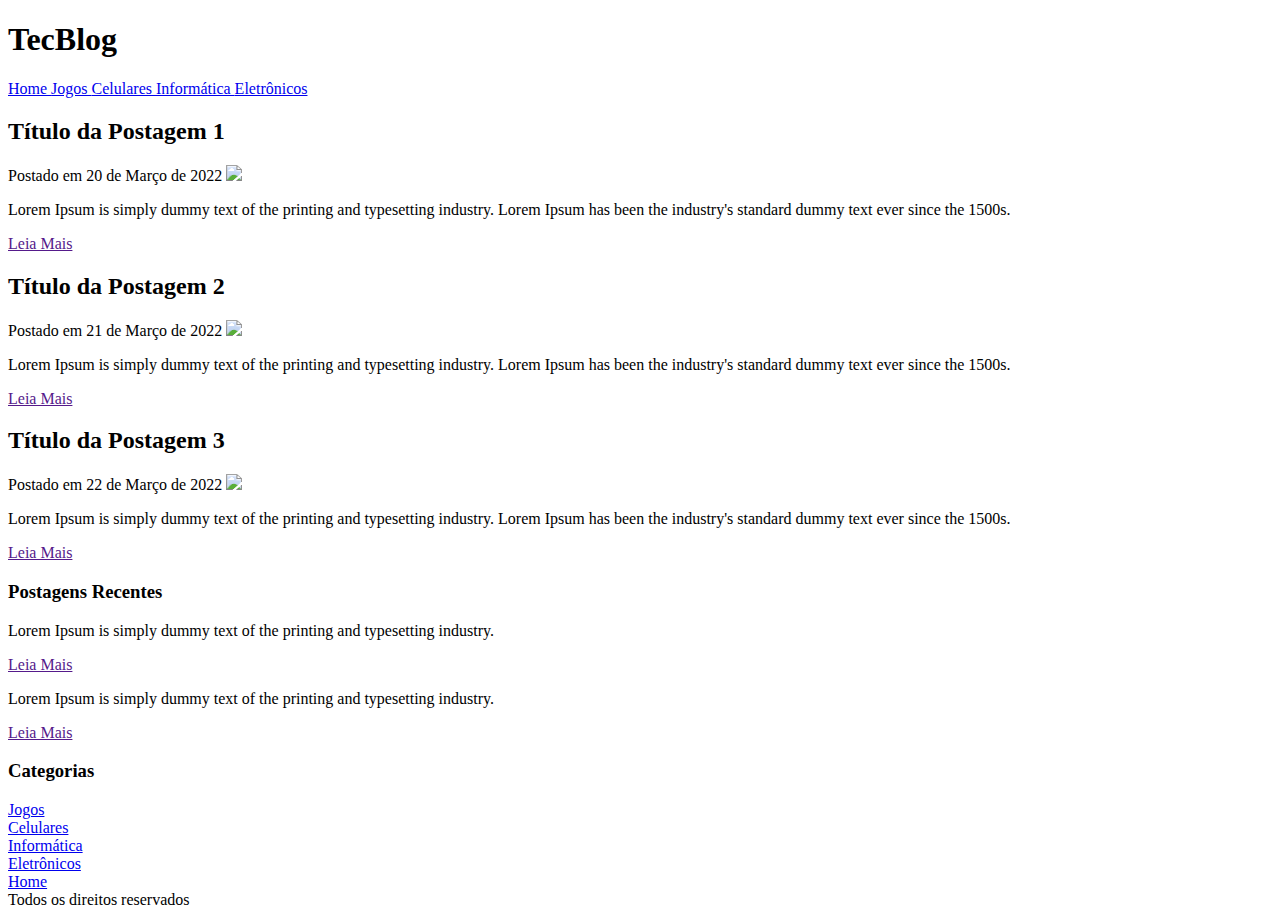
==== index.html @ 141009d9 "Add files via upload" ====
<!DOCTYPE html>
	<html>
	<head>
		<meta charset="utf-8">
		<title>Tecblog - O seu blog de tecnologia</title>
		<link rel="stylesheet" type="text/css" href="estilo.css">
	</head>

	<body>

		<div id="cabeçalho"> <!--início div cabeçalho-->

			<div id="titulo">
				<h1>Tec<span class="branco">Blog</h1></span>
			</div>

			<div id="menu">
			<a href="index.html"> Home </a>
			<a href="jogos.html"> Jogos </a>
			<a href="celulares.html"> Celulares </a>
			<a href="informatica.html"> Informática </a>
			<a href="eletronicos.html"> Eletrônicos </a>
			</div>

		</div> <!--fim div cabeçalho-->


		<div id="conteudo-principal"> <!--início principal-->
			
			<div id="postagens"> <!--inicio id postagens-->

			<div id="postagem">	
			<h2>Título da Postagem 1</h2>
			<span class="data-postagem">Postado em 20 de Março de 2022</span>

			<img src="imagem1.jpg">

			<p>
				Lorem Ipsum is simply dummy text of the printing and typesetting industry. Lorem Ipsum has been the industry's standard dummy text ever since the 1500s.
			</p>
			<a href=""> Leia Mais </a>
		</div>

		<div id="postagem">	
			<h2>Título da Postagem 2</h2>
			<span class="data-postagem">Postado em 21 de Março de 2022</span>

			<img src="imagem2.jpg">

			<p>
				Lorem Ipsum is simply dummy text of the printing and typesetting industry. Lorem Ipsum has been the industry's standard dummy text ever since the 1500s.
			</p>
			<a href=""> Leia Mais </a>
		</div>

		<div id="postagem">	
			<h2>Título da Postagem 3</h2>
			<span class="data-postagem">Postado em 22 de Março de 2022</span>

			<img src="imagem3.jpg">

			<p>
				Lorem Ipsum is simply dummy text of the printing and typesetting industry. Lorem Ipsum has been the industry's standard dummy text ever since the 1500s.
			</p>
			<a href=""> Leia Mais </a>
		</div>

		</div> <!--fim id postagens-->

			<div id="lateral"> <!-- inicio barra lateral-->
				<div class="conteudo-lateral">
					<h3>Postagens Recentes</h3>

					<div class="postagem-lateral"> 
						<p>Lorem Ipsum is simply dummy text of the printing and typesetting industry.</p>
						<a href="">Leia Mais </a>
					</div>

					<div class="postagem-lateral"> 
						<p>Lorem Ipsum is simply dummy text of the printing and typesetting industry.</p>
						<a href="">Leia Mais </a>
					</div>

				</div> <!--fim conteudo lateral-->

					<div class="conteudo-lateral"> <!--inicio conteudo lateral-->
						<h3>Categorias</h3>
						
						<a href="jogos.html">Jogos</a><br>
						<a href="celulares.html">Celulares</a><br>
						<a href="informatica.html">Informática</a><br>
						<a href="eletronicos">Eletrônicos</a><br>
						<a href="index.html">Home</a>
					</div>
				</div> <!--fim conteudo lateral-->

			</div> <!--fim barra lateral-->


			<div id="rodape">
				Todos os direitos reservados
			</div>
		</div> <!--fim principal-->

	</body>
	</html>
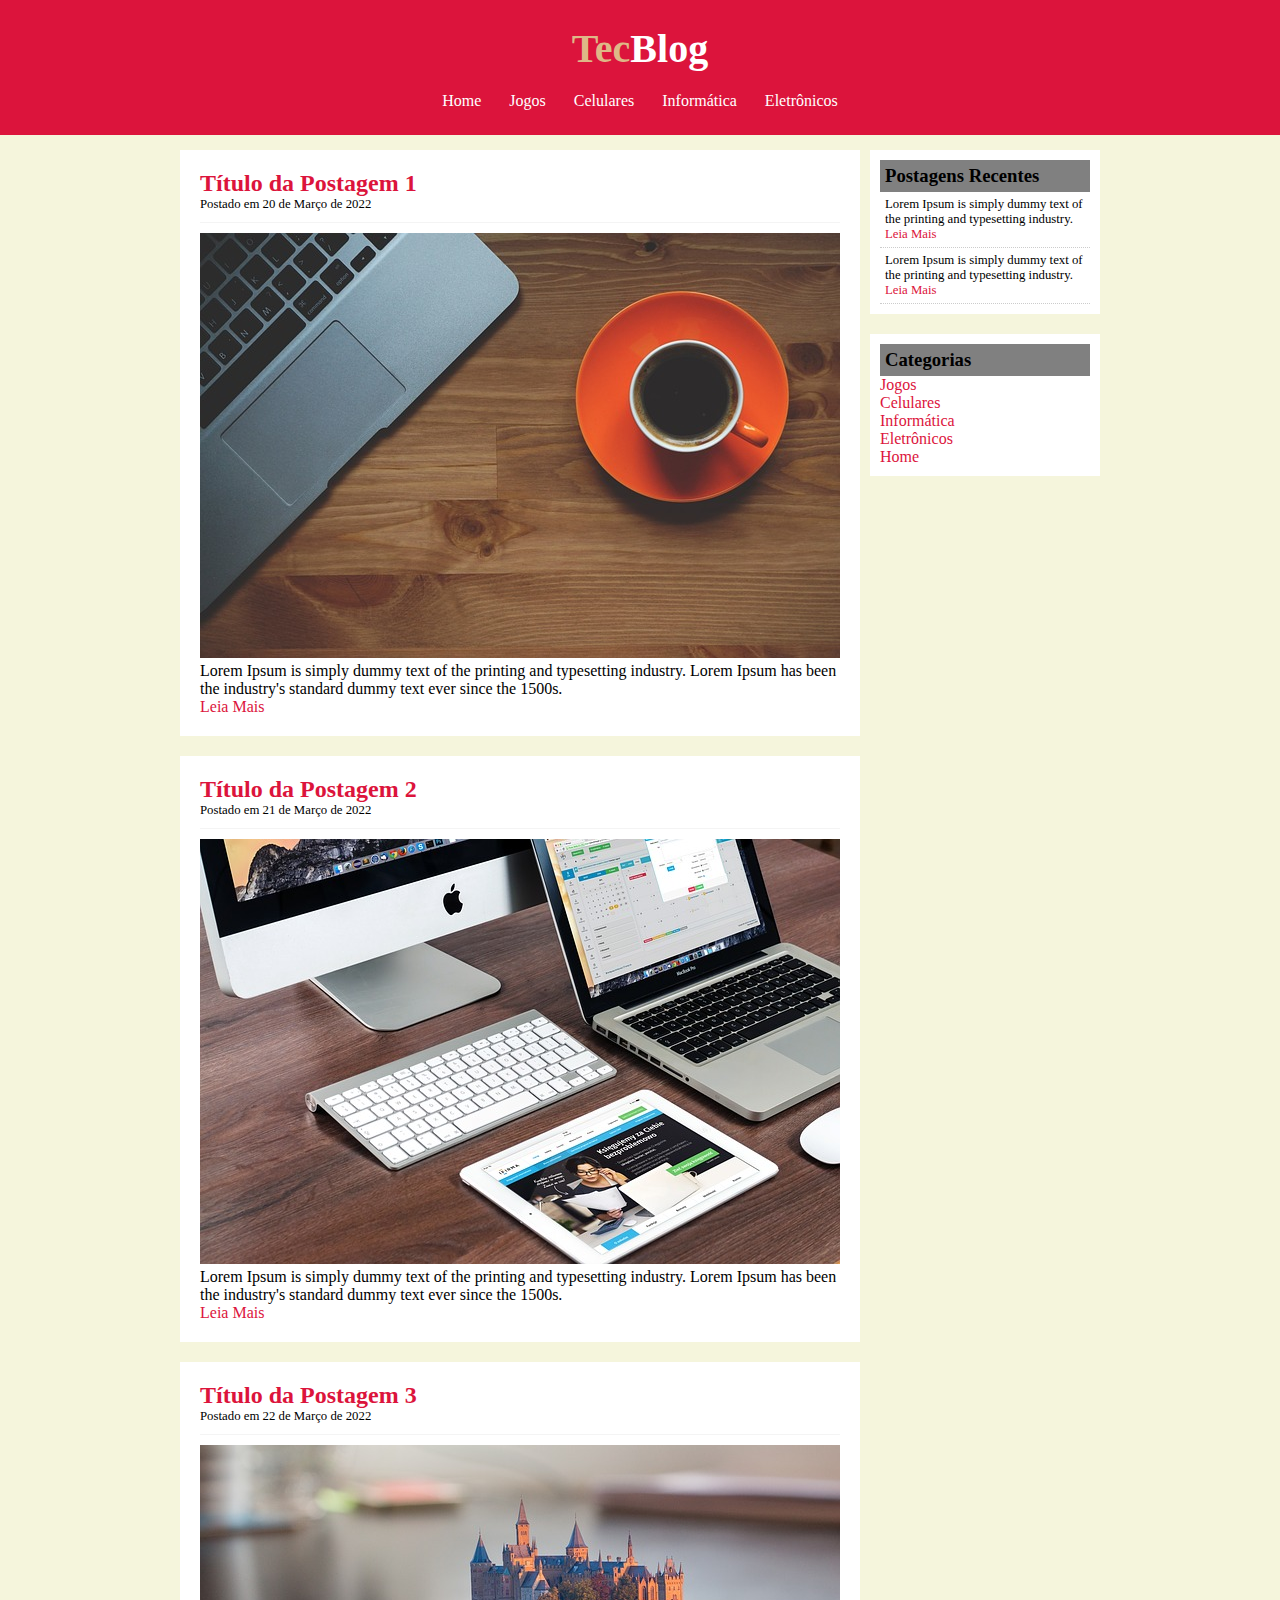
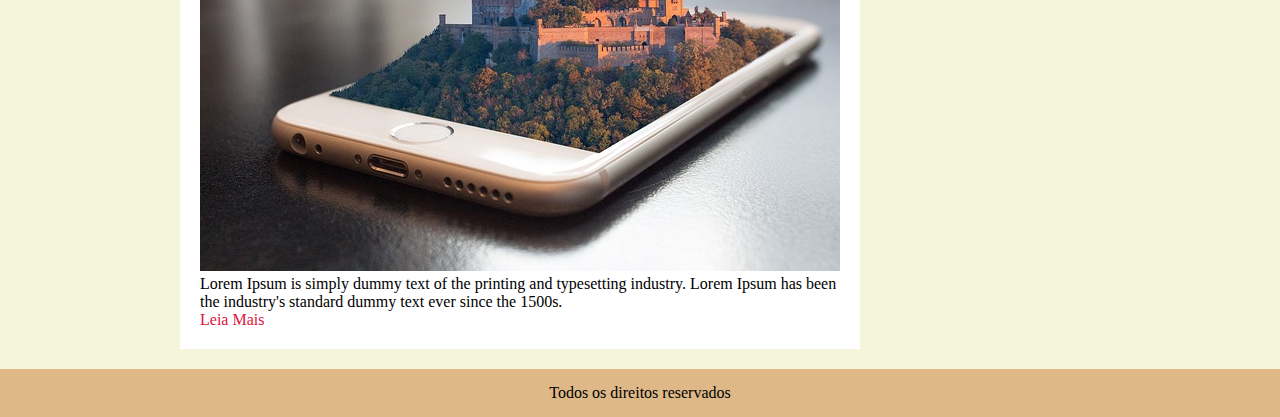
==== commit 9d7c3dd5: "adicionando alert e imagens" ====
--- a/index.html
+++ b/index.html
@@ -18,8 +18,8 @@
 			<a href="index.html"> Home </a>
 			<a href="jogos.html"> Jogos </a>
 			<a href="celulares.html"> Celulares </a>
-			<a href="informatica.html"> Informática </a>
-			<a href="eletronicos.html"> Eletrônicos </a>
+			<a href="#" onclick="construcao()"> Informática </a>
+			<a href="#" onclick="construcao()"> Eletrônicos </a>
 			</div>
 
 		</div> <!--fim div cabeçalho-->
@@ -88,8 +88,8 @@
 						
 						<a href="jogos.html">Jogos</a><br>
 						<a href="celulares.html">Celulares</a><br>
-						<a href="informatica.html">Informática</a><br>
-						<a href="eletronicos">Eletrônicos</a><br>
+						<a href="#" onclick="construcao()"> Informática </a><br>
+						<a href="#" onclick="construcao()"> Eletrônicos </a><br>
 						<a href="index.html">Home</a>
 					</div>
 				</div> <!--fim conteudo lateral-->
@@ -103,4 +103,10 @@
 		</div> <!--fim principal-->
 
 	</body>
-	</html>+	</html>
+
+	<script>
+		function construcao() {
+ 			alert("Página em construção")
+ 		}
+	</script>
--- a/estilo.css
+++ b/estilo.css
@@ -0,0 +1,123 @@
+* {
+	margin: 0px;
+	padding: 0px;
+}
+
+body {
+	background-color: #F5F5DC;
+	font-size: 1em;
+}
+
+/*cabeçalho*/
+
+#cabeçalho {
+	padding: 15px;
+	text-align: center;
+	background-color: #DC143C;
+}
+
+/*formatação de título*/
+#titulo, #menu {
+	padding: 10px;
+}
+
+a {
+	text-decoration: none;
+}
+
+/*formatação de links*/
+
+#cabeçalho a:link, #cabeçalho a:visited {
+	color: #FFF;
+	padding: 8px 12px;
+}
+
+#cabeçalho a:hover {
+	color: #DC143C;
+	background-color: #FFF;
+	text-decoration: none;
+}
+
+a:link, a:visited {
+	color: #DC143C;
+}
+
+a:hover {
+	text-decoration: underline;
+}
+
+
+/*formatações gerais*/
+
+#conteudo-principal {
+	width: 920px;
+	margin: 0 auto;
+	padding: 15px;
+}
+
+#postagem {
+	background-color: white;
+	padding: 20px;
+	margin-bottom: 20px;
+}
+
+/* essa tag "postagens" só foi usada, senão o conteudo da imagem
+pra baixo, ocuparia  tela inteira e não o espaço branco*/
+
+#postagens {
+	width: 680px;
+	float: left;
+}
+
+.data-postagem {
+	font-size: 0.8em;
+	border-bottom: 1px solid #f4f4f4;
+	padding-bottom: 10px;
+	margin-bottom: 10px;
+	display: block;
+}
+
+.branco {
+	color: white;
+}
+
+#rodape {
+	clear: both;
+	background-color: #DEB887;
+	text-align: center;
+	padding: 15px;
+}
+
+#lateral {
+	width: 230px;
+	float: right;
+}
+
+.conteudo-lateral {
+	padding: 10px;
+	margin-bottom: 20px;
+	background-color: white;
+
+}
+
+.postagem-lateral {
+	padding: 5px;
+	font-size: 0.8em;
+	border-bottom: 1px dotted #CCC; 
+}
+
+h1 {
+	color: #DEB887;
+	font-size: 2.5em;
+}
+
+h2 {
+	color: #DC143C;
+}
+
+h3 {
+	background-color: gray;
+	padding: 5px;
+}
+
+
